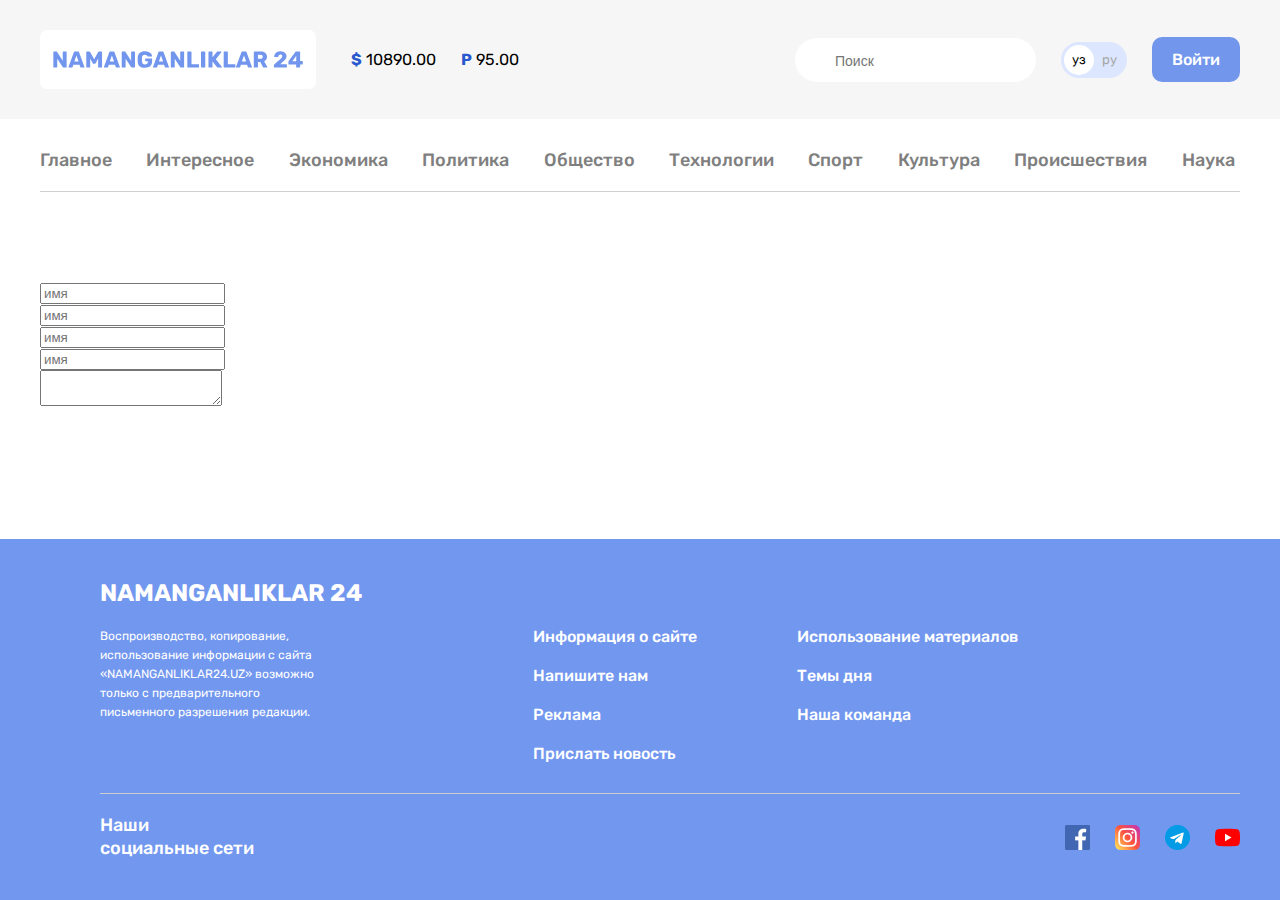
==== contact.html @ cc2c8f22 "Add-new-list-img" ====
<!DOCTYPE html>
<html lang="uz">
<head>
  <meta charset="UTF-8">
  <meta http-equiv="X-UA-Compatible" content="IE=edge">
  <meta name="viewport" content="width=device-width, initial-scale=1.0">
  <title>NAMANGAN24</title>

  <!-- google-fonts -->
  <link rel="preconnect" href="https://fonts.googleapis.com">
  <link rel="preconnect" href="https://fonts.gstatic.com" crossorigin>
  <link href="https://fonts.googleapis.com/css2?family=Rubik:wght@400;500;700&display=swap" rel="stylesheet">

  <!-- Steyles -->
  <link rel="stylesheet" href="css/normalize.css">
  <link rel="stylesheet" href="css/steyles.css">
</head>
<body>



  <!-- SITE-HEADER -->
  <header class="site-header">
    <div class="site-header-top">
      <div class="site-header-top-container container">
        <!-- SITE-HEADER-LOGO -->
        <a class="site-header-logo" href="index.html">
          <img class="site-header-logo-img" src="img/NAMANGANLIKLAR 24.svg" alt="n24 logo" width="264" height="28">
        </a>


        <ul class="currensy-rates">
          <li class="currensy-rates-item">
            <b class="currensy-rates-type">$</b>
            <span class="currensy-rates-value">10890.00</span>
          </li>
          <li>
            <b class="currensy-rates-type">Р</b>
            <span class="currensy-rates-value">95.00</span>
          </li>
        </ul>

        <!-- GLOBAL-SEARCH-FORM -->
        <form class="global-search-from" action="#" method="GET">
          <input class="global-search-from-input" type="search" name="search" placeholder="Поиск" aria-label="Поиск" required>
        </form>

        <!-- LANG-TOGGLE -->
        <div class="lang-toggle">
          <a class="lang-toggle-link lang-toggle-link-active" href="index.html">уз</a>
          <a class="lang-toggle-link" href="index.html.ру">ру</a>
        </div>

        <!-- SITE-HEADER-AUTH -->
        <a class="button button-primary" href="#">Войти</a>
      </div>
    </div>
    <div class="container">
      <!-- SITENAV -->
      <nav class="sitenav">
        <ul class="sitenav-list">
          <li class="sitenav-item"><a class="sitenav-link" href="index.html">Главное</a></li>
          <li class="sitenav-item"><a class="sitenav-link" href="new-list.html">Интересное</a></li>
          <li class="sitenav-item"><a class="sitenav-link" href="new-list.html">Экономика</a></li>
          <li class="sitenav-item"><a class="sitenav-link" href="new-list.html">Политика</a></li>
          <li class="sitenav-item"><a class="sitenav-link" href="new-list.html">Общество</a></li>
          <li class="sitenav-item"><a class="sitenav-link" href="new-list.html">Технологии</a></li>
          <li class="sitenav-item"><a class="sitenav-link" href="new-list.html">Спорт</a></li>
          <li class="sitenav-item"><a class="sitenav-link" href="new-list.html">Культура</a></li>
          <li class="sitenav-item"><a class="sitenav-link" href="new-list.html">Происшествия</a></li>
          <li class="sitenav-item"><a class="sitenav-link" href="new-list.html">Наука</a></li>
        </ul>
      </nav>
    </div>
  </header>


  <!-- MAIN-CONTENT -->
  <main class="main-content">
    <div class="container">
      <div>
        <form class="-from" action="#" method="GET">
          <input class="-from-input" type="search" name="search" placeholder="имя" aria-label="имя" required>
        </form>
      </div>
      <div>
        <form class="-from" action="#" method="GET">
          <input class="-from-input" type="search" name="search" placeholder="имя" aria-label="имя" required>
        </form>
      </div>
      <div>
        <form class="-from" action="#" method="GET">
          <input class="-from-input" type="search" name="search" placeholder="имя" aria-label="имя" required>
        </form>
      </div>
      <div>
        <form class="-from" action="#" method="GET">
          <input class="-from-input" type="search" name="search" placeholder="имя" aria-label="имя" required>
        </form>
      </div>
      <div>
        <textarea name="text">
        </textarea>
      </div>
    </div>
  </main>

  <!-- SITE-FOOTER   -->
  <footer class="site-footer">
    <div class="site-footer-container container">
      <div class="footer-link-link">
        <a class="footer-img" href="#">
          NAMANGANLIKLAR 24
        </a>
      </div>
      <div class="site-footer-link">
        <p class="footer-text">Воспроизводство, копирование, использование информации с сайта «NAMANGANLIKLAR24.UZ» возможно только с предварительного письменного разрешения редакции.</p>
        <ul class="footer-link">
          <li class="footer-link-item"><a class="text-color" href="#">Информация о сайте</a></li>
          <li class="footer-link-item"><a class="text-color" href="#">Напишите нам</a></li>
          <li class="footer-link-item"><a class="text-color" href="#">Реклама</a></li>
          <li class="footer-link-item"><a class="text-color" href="#">Прислать новость</a></li>
        </ul>
        <ul class="footer-link">
          <li class="footer-link-item"><a class="text-color" href="#">Использование материалов</a></li>
          <li class="footer-link-item"><a class="text-color" href="#">Темы дня</a></li>
          <li class="footer-link-item"><a class="text-color" href="#">Наша команда</a></li>
        </ul>
      </div>
      <hr class="footer-hr">
    </div>
    <div class="container footer-icon-container">
      <p class="footer-icon-text">Наши социальные сети</p>
      <div class="footer-icon">
        <a class="footer-icon-link" href="#"><img class="footer-icon-img" src="./img/icon-facebook.png" srcset="./img/icon-facebook.png 1x, ./img/icon-facebook@2x.png 2x" width="25" height="25" alt=""></a>
        <a class="footer-icon-link" href="#"><img class="footer-icon-img" src="./img/icon-instagram.png" srcset="./img/icon-instagram.png 1x, ./img/icon-instagram@2x.png 2x" width="25" height="25" alt=""></a>
        <a class="footer-icon-link" href="#"><img class="footer-icon-img" src="./img/icon-telegram.png" srcset="./img/icon-telegram.png 1x, ./img/icon-telegram@2x.png 2x" width="25" height="25" alt=""></a>
        <a class="footer-icon-link" href="#"><img class="footer-icon-img" src="./img/icon-youtube.png" srcset="./img/icon-youtube.png 1x, ./img/icon-youtube@2x.png 2x" width="25" height="25" alt=""></a>
      </div>
    </div>
  </footer>
</body>
</html>
---- css/steyles.css ----
/* GLOBAL */
* {
  box-sizing: border-box;
}

html {
  height: 100%;
  scroll-behavior: smooth;
}

body {
  display: flex;
  flex-direction: column;
  height: 100%;
  padding: 0px;
  margin: 0px;
  font-family: "Rubik", "Arial", sans-serif;
  font-size: 16px;
  line-height: 22px;
}

img {
  max-width: 100%;
  height: auto;
}

/* OUTLINE STYLES */
*:focus {
  outline: 2px dashed #7296ec;
  outline-offset: 3px;
}

.button {
  display: inline-block;
  padding: 13px 20px;
  border-radius: 10px;
  border: 0;
  font-size: 16px;
  line-height: normal;
  font-weight: 500;
  text-decoration: none;
  text-align: center;
  cursor: pointer;
}


.button-primary {
  background-color: #7296ec;
  color: #fff;
}


.button:hover {
  opacity: 0.8;
}


.button:active {
  opacity: 0.6;
}


.button-block {
  display: block;
  width: 100%;
}


.button-orange {
  background-color: #F78B3B;
  color: #fff;
}


/* CONTAINER */

.container {
  width: 100%;
  max-width: 1240px;
  padding-left: 20px;
  padding-right: 20px;
  margin-right: auto;
  margin-left: auto;
}


.site-header {
}


.site-header-top {
  padding-top: 30px;
  padding-bottom: 30px;
  margin-bottom: 10px;
  background-color: #f6f6f6;
}


.site-header-top-container {
  display: flex;
  align-items: center;
}


.site-header-logo {
  display: flex;
  padding: 8px 6px;
  margin-right: 35px;
  border-radius: 7px;
  background-color: #ffff;
}


.site-header-logo:hover {
  opacity: 0.8;
}


.site-header-logo:active {
  opacity: 0.6;
}


.currensy-rates {
  display: flex;
  align-items: center;
  padding: 0;
  margin: 0;
  margin-right: auto;
  list-style: none;
}


.currensy-rates-item:not(:last-child) {
  margin-right: 25px;
}


.currensy-rates-type {
  color: #2959ce;
}


/* global-search-from */

.global-search-from-input {
  margin-right: 25px;
}

.global-search-from-input {
  padding-top: 15px;
  padding-bottom: 13px;
  border-radius: 60px;
  padding-left: 40px;
  padding-right: 20px;
  border: 0;
  font-size: 14px;
  line-height: normal;
}

/* LANG-TOGGLE */
.lang-toggle {
  display: flex;
  padding: 3px;
  margin-right: 25px;
  border-radius: 39px;
  background-color: #dce6ff;
}


.lang-toggle-link {
  width: 30px;
  height: 30px;
  border-radius: 50%;
  font-size: 13px;
  line-height: 30px;
  color: #a6a6a6;
  text-align: center;
  text-decoration: none;
}
.lang-toggle-link-active {
  background-color: #fff;
  color: #000;
}


.sitenav {
  padding-top: 16px;
  padding-bottom: 16px;
  border-bottom: 1px solid #d1d1d1;
  margin-bottom: 40px;
  font-size: 18px;
  font-weight: 500;
  line-height: normal;
}


.sitenav-list {
  display: flex;
  flex-wrap: wrap;
  align-items: center;
  padding: 0;
  margin: 0;
  list-style: none;
}


.sitenav-item {
  margin-top: 4px;
  margin-bottom: 4px;
}


.sitenav-item:not(:last-child) {
  margin-right: 34.4px;
}


.sitenav-link {
  display: block;
  color: #7f7f7f;
  text-decoration: none;
}


.sitenav-link:hover {
  color: #7296ec;
}


.sitenav-link:active {
  opacity: 0.6;
}


.site-header-banner-link {
  display: flex;
}


.main-content {
  padding-bottom: 100px;
  flex-grow: 1;
  padding-top: 50px;
}


.new-grid {
  display: flex;
  flex-wrap: wrap;
  margin-left: -10px;
}


.news-grid-item {
  width: 393px;
  margin-left: 10px;
  margin-bottom: 10px;
}


.article-card {
  display: flex;
  flex-direction: column;
  padding: 20px 17px 15px;
  border-radius: 15px;
  background-color: #f6f6f6;
}


.aricle-card-title {
  margin-top: 0;
  margin-bottom: 10px;
  font-size: 20px;
  font-weight: 500;
}


.aricle-card-link {
  display: inline-block;
  text-decoration: none;
  color: #000;
}


.aricle-card-link:hover{
  color: #2959ce;
}


.aricle-card-link:active{
  opacity: 0.6;
}


.aricle-card-text {
  margin-top: 0;
  margin-bottom: 15px;
}


.article-img {
  width: 360px;
  height: 165px;
  display: block;
  margin-top: auto;
  margin-bottom: 16px;
  border-radius: 10px;
  object-fit: cover;
}


.article-card-footer {
  display: flex;
  align-items: center;
}
.article-card-source-icon {
  width: 20px;
  height: 20px;
  margin-right: 10px;
  border-radius: 5px;
}


.article-card-source-time {
  font-size: 12px;
  line-height: normal;
  color: #5e5f61;
}


.notification-cta {
  display: flex;
  align-items: center;
  justify-content: space-between;
  padding: 25px 70px 25px 25px;
  margin: 60px 75px;
  border-radius: 10px;
  background-color: #ffd7ba;
}


.notification-cta-text {
  font-family: 'Rubik';
  font-weight: 500;
  font-size: 20px;
  line-height: 26px;
}


/* GLOBAL-NEWS */


.global-news-heading {
  font-size: 24px;
  margin-top: 0;
  margin-bottom: 20px;
  font-weight: 500;
  line-height: normal;
  color: #000;
}


.news-list {
  display: flex;
  flex-direction: column;
  margin-bottom: 15px;
}


.news-list-item:not(:last-child) {
  margin-bottom: 10px;
}


/* ARTICLE-CAED */
.article-card-horizontal {
  display: flex;
  align-items: flex-start;
  padding: 20px;
  border-radius: 15px;
  background-color: #f6f6f6;
}


.article-card-horizontal-img {
  width: 210px;
  height: 165px;
  margin-right: 15px;
  border-radius: 10px;
  object-fit: cover;
}


.article-card-horizontal-content {
  flex-grow: 1;
}


.article-card-horizontal-title {
  margin-top: 0;
  margin-bottom: 10px;
  font-size: 20px;
  line-height: 24px;
  font-weight: 500;
}


.article-card-horizontal-link {
  display: inline-block;
  color: #000;
  text-decoration: none;
}


.article-card-horizontal-link:hover {
  color: #7296ec;
}


.article-card-horizontal-link:active {
  opacity: 0.6;
}


.article-card-horizontal-text {
  margin-top: 0;
  margin-bottom: 15px;
  font-size: 16px;
  line-height: 22px;
}


.article-card-horizontal-footer {
  display: flex;
  align-items: center;
}
.article-card-horizontal-source-icon {
  width: 20px;
  height: 20px;
  margin-right: 10px;
  object-fit: cover;
  border-radius: 5px;
}


.article-card-horizontal-source-time {
  font-size: 12px;
  line-height: normal;
  color: #5e5f61;
}


.news-list-more-button {
  padding: 17px;
}


/* LAYOUT */
.layout-2-1 {
  display: flex;
  align-items: flex-start;
}


.layout-2-1-main {
  width: 797px;
  margin-right: 10px;
}


.layout-2-1-sidebar {
  width: 393px;
  margin-top: 49px;
}


.layout-2-1-sidebar-item:not(:last-child) {
  margin-bottom: 10px;
}



/* SIDEBAR-NEWS-CARD */
.sidebar-news-card {
  padding: 20px;
  border-radius: 15px;
  background-color: #f6f6f6;
  color: #000;
}


.sidebar-news-card-heading {
  margin-top: 0;
  margin-bottom: 25px;
  font-size: 18px;
  line-height: 24px;
  font-weight: 500;
}


.sidebar-news-card-list {
  padding: 0;
  margin: 0;
  list-style: none;
}


.sidebar-news-card-item {
  padding-top: 20px;
  padding-bottom: 20px;
}


.sidebar-news-card-item:first-child {
  padding-top: 0;
}


.sidebar-news-card-item:last-child {
  padding-bottom: 0;
}


.sidebar-news-card-item:not(:last-child) {
  border-bottom: 1px solid #d2d2d2;
}

.sidebar-news-card-title {
  margin-top: 0;
  margin-bottom: 8px;
  font-size: 18px;
  font-weight: 500;
  line-height: 24px;
}


.sidebar-news-card-link {
  display: inline-block;
  color: #000;
  text-decoration: none;
}


.sidebar-news-card-link:hover {
  color: #7296ec;
}


.sidebar-news-card-link:active {
  opacity: 0.6;
}


.sidebar-news-card-source-time {
  font-size: 13px;
  line-height: normal;
  color: #5e5f61;
}


/* SIDEBAR-AD */

.sidebar-ad-link {
  display: flex;
}


.sidebar-ad-img {
  width: 393px;
  height: 338px;
  object-fit: cover;
  border-radius: 15px;
}

.new-list-sidebar-ad-img {
  width: 393px;
  height: 553px;
  object-fit: cover;
  border-radius: 15px;
}


.site-footer {
  background-color:  #7297ef;
}


.site-footer-container {
  padding-top: 40px;
  padding-left: 80px;
}


.footer-link-link {
  padding-bottom: 20px;
}

.footer-hr {
  margin-top: 30px;
  height: 1px;
  border: none;
  margin-bottom: 20px;
  background-color: rgba(206, 206, 206, 1);
}


.footer-img {
  font-family: "Rubik","arial",sans-serif;
  font-style: normal;
  font-weight: 700;
  font-size: 24px;
  line-height: 28px;
  text-decoration: none;
  color: #fff;
}


.site-footer-link {
  display: flex;
}


.footer-link:not(:last-child) {
  margin-right: 100px;
}


.footer-text {
  font-family: 'Rubik';
  font-style: normal;
  list-style: none;
  width: 230px;
  color: #fff;
  font-weight: 400;
  font-size: 12px;
  line-height: 19px;
  margin-right: 203px;
  margin-bottom: 0;
  margin-top: 0;
  padding: 0;
}


.footer-link {
  padding: 0;
  margin: 0;
}


.footer-link-item {
  text-decoration: none;
  list-style: none;
  font-family: 'Rubik';
  font-style: normal;
  font-weight: 500;
  font-size: 16px;
  line-height: 19px;
  color: #fff;
}


.footer-link-item:not(:last-child) {
  margin-bottom: 20px;
}

.text-color {
  color: #fff;
  text-decoration: none;
}


.text-color:hover {
  color: aqua;
}


.text-color:active {
  opacity: 0.6;
}

.footer-icon-container {
  display: flex;
  align-items: center;
  justify-content: space-between;
  padding-left: 80px;
  padding-bottom: 40px;
}

.footer-icon {
  display: flex;
}

.footer-icon-link {
  display: flex;
}

.footer-icon-link:not(:last-child) {
  margin-right: 25px;
}

.footer-icon-text {
  margin: 0;
  width: 161px;
  font-weight: 500;
  line-height: 23px;
  font-size: 18px;
  color: #fff;
}
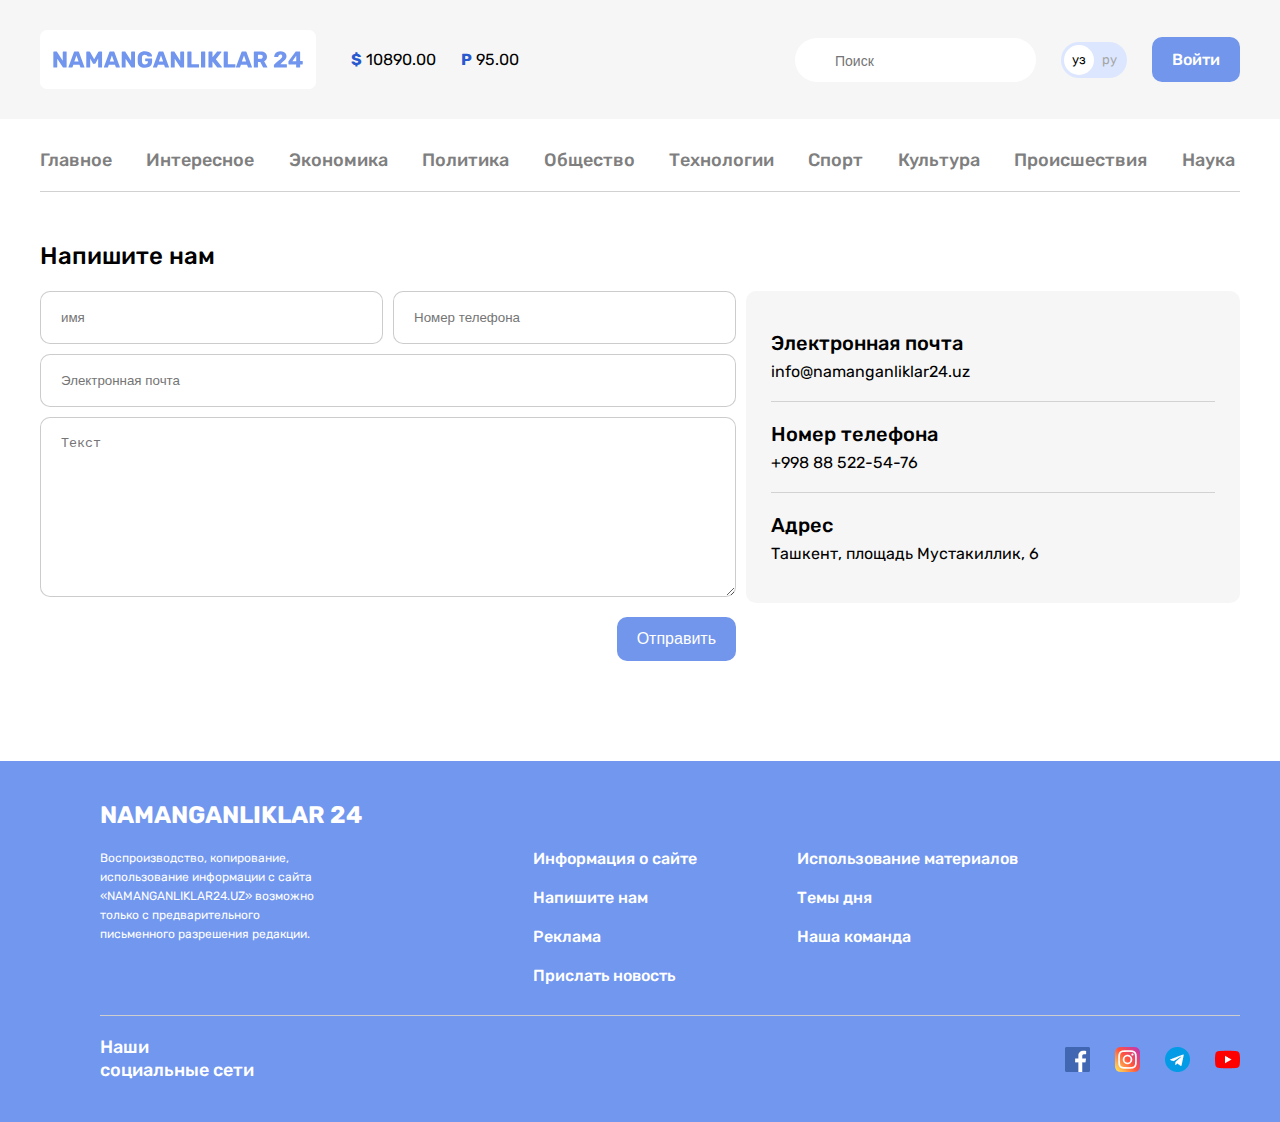
==== commit 76956a38: "Add new-list" ====
--- a/contact.html
+++ b/contact.html
@@ -4,7 +4,7 @@
   <meta charset="UTF-8">
   <meta http-equiv="X-UA-Compatible" content="IE=edge">
   <meta name="viewport" content="width=device-width, initial-scale=1.0">
-  <title>NAMANGAN24</title>
+  <title>KONTAKT 24</title>
 
   <!-- google-fonts -->
   <link rel="preconnect" href="https://fonts.googleapis.com">
@@ -78,29 +78,46 @@
   <!-- MAIN-CONTENT -->
   <main class="main-content">
     <div class="container">
-      <div>
-        <form class="-from" action="#" method="GET">
-          <input class="-from-input" type="search" name="search" placeholder="имя" aria-label="имя" required>
-        </form>
-      </div>
-      <div>
-        <form class="-from" action="#" method="GET">
-          <input class="-from-input" type="search" name="search" placeholder="имя" aria-label="имя" required>
-        </form>
-      </div>
-      <div>
-        <form class="-from" action="#" method="GET">
-          <input class="-from-input" type="search" name="search" placeholder="имя" aria-label="имя" required>
-        </form>
-      </div>
-      <div>
-        <form class="-from" action="#" method="GET">
-          <input class="-from-input" type="search" name="search" placeholder="имя" aria-label="имя" required>
-        </form>
-      </div>
-      <div>
-        <textarea name="text">
-        </textarea>
+      <div class="contact-page">
+        <h1 class="contact-page-heading">Напишите нам</h1>
+
+        <div class="contact-page-content">
+          <form class="contact-page-form form" actions="https://echo.htmlacademy.ru" method="post">
+            <div class="form-fields">
+              <div class="form-groups-wrapper">
+                <div class="form-group">
+                  <input class="form-field" type="text" name="name" placeholder="имя" aria-label="имя" required>
+                </div>
+                <div class="form-group">
+                  <input class="form-field" type="tel" name="phone_number" placeholder="Номер телефона" aria-label="Номер телефона" required>
+                </div>
+              </div>
+              <div class="form-group">
+                <input class="form-field" type="email" name="email" placeholder="Электронная почта" aria-label="Электронная почта" required>
+              </div>
+              <div class="form-group">
+                <textarea class="form-field form-field-text" name="message" placeholder="Текст"></textarea>
+              </div>
+            </div>
+            <button class="contact-page-form-submit button button-primary" type="subamit">Отправить</button>
+          </form>
+          <div class="contact-page-info">
+            <dl class="contact-page-definitions-card definitions-card">
+              <div class="definitions-card-item">
+                <dt class="definitios-card-title">Электронная почта</dt>
+                <dd class="definitios-card-value">info@namanganliklar24.uz</dd>
+              </div>
+              <div class="definitions-card-item">
+                <dt class="definitios-card-title">Номер телефона</dt>
+                <dd class="definitios-card-value">+998 88 522-54-76</dd>
+              </div>
+              <div class="definitions-card-item">
+                <dt class="definitios-card-title">Адрес</dt>
+                <dd class="definitios-card-value">Ташкент, площадь Мустакиллик, 6 </dd>
+              </div>
+            </dl>
+          </div>
+        </div>
       </div>
     </div>
   </main>
--- a/css/steyles.css
+++ b/css/steyles.css
@@ -188,10 +188,19 @@
   padding-top: 16px;
   padding-bottom: 16px;
   border-bottom: 1px solid #d1d1d1;
+  font-size: 18px;
+  font-weight: 500;
+  line-height: normal;
+}
+
+
+.sitenav:not(:last-child) {
   margin-bottom: 40px;
-  font-size: 18px;
-  font-weight: 500;
-  line-height: normal;
+}
+
+
+.sitenav:not(:last-child) {
+  margin-bottom: 40px;
 }
 
 
@@ -569,13 +578,6 @@
 .sidebar-ad-img {
   width: 393px;
   height: 338px;
-  object-fit: cover;
-  border-radius: 15px;
-}
-
-.new-list-sidebar-ad-img {
-  width: 393px;
-  height: 553px;
   object-fit: cover;
   border-radius: 15px;
 }
@@ -706,4 +708,122 @@
   line-height: 23px;
   font-size: 18px;
   color: #fff;
-}+}
+
+
+/* FORM */
+
+
+.form-groups-wrapper {
+  justify-content: space-between;
+  display: flex;
+}
+
+
+.form-groups-wrapper:not(:last-child){
+  margin-bottom: 10px;
+}
+
+
+
+
+.form-field {
+  display: block;
+  width: 100%;
+  padding: 18px 20px;
+  border: 1px solid rgba(0, 0, 0, 0.2);
+  border-radius: 10px;
+}
+
+
+.form-field-text {
+  min-height: 180px;
+  resize: vertical;
+}
+
+
+.form-group:not(:last-child) {
+  margin-bottom: 10px;
+}
+
+
+.form-groups-wrapper .form-group {
+  width: calc(50% - 5px);
+  margin-bottom: 0;
+}
+
+
+/* CONTACT-PAGE */
+
+
+.contact-page-form {
+  display: flex;
+  flex-direction: column;
+  width: 696px;
+}
+
+
+.contact-page-form-submit {
+  align-self: flex-end;
+  margin-top: 20px;
+}
+
+
+.contact-page-heading {
+  margin-top: 0;
+  margin-bottom: 20px;
+  font-size: 24px;
+  line-height: 29px;
+  font-weight:500;
+  color: #000;
+}
+
+
+
+.contact-page-content {
+  display: flex;
+}
+
+
+/* CONTACT-PAGE-INFO */
+
+
+.contact-page-info {
+  width: 494px;
+  margin-left: 10px;
+}
+
+
+.definitions-card {
+  padding: 20px 25px;
+  border-radius: 10px;
+  margin: 0;
+  background-color: #f6f6f6;
+  color: #000;
+}
+
+
+.definitions-card-item {
+  padding-top: 20px;
+  padding-bottom: 20px;
+}
+
+
+.definitions-card-item:not(:last-child) {
+  border-bottom: 1px solid #d2d2d2;
+}
+
+
+.definitios-card-title {
+  margin-bottom: 7px;
+  font-size: 20px;
+  line-height: 24px;
+  font-weight: 500;
+}
+
+
+.definitios-card-value {
+  margin: 0;
+  font-size: 16px;
+  line-height: 19px;
+}
